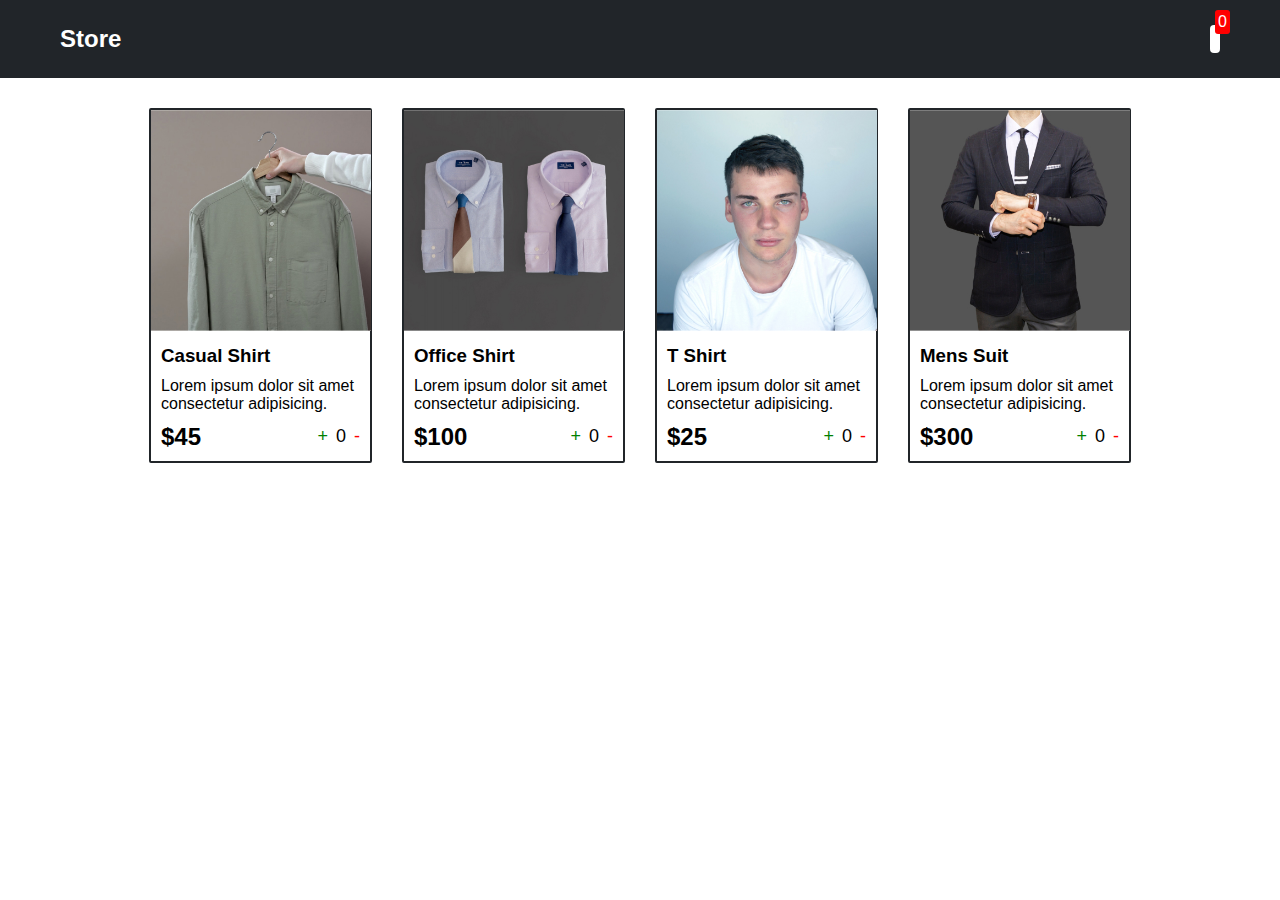
==== index.html @ e0376864 "first commit" ====
<!DOCTYPE html>
<html lang="en">
<head>
    <meta charset="UTF-8">
    <meta name="viewport" content="width=device-width, initial-scale=1.0"> 
    <title>Document</title>
    <link rel="stylesheet" href="style.css">
</head>
<body>
  <div class="navbar">
    <h2>Store</h2>
    <div class="cart">
        <i class="bi bi-cart2"></i>
        <div id="cart__amnt" class="cart__amnt">0</div>
    </div>
  </div>

  <div class="shop" id="shop">
   
    </div>
   
    
    <script src="main.js"></script>
</body>
</html>
---- style.css ----
* {
    margin: 0;
    padding: 0;
    box-sizing: border-box;
}

body {
    font-family: sans-serif;
}

i {
    cursor: pointer;
}
  
a {
    text-decoration: none;
    color: white;
  }
  
  /* Navbar styles */
  
.navbar {
    display: flex;
    flex-direction: row;
    justify-content: space-between;
    background-color: #212529;
    color: white;
    padding: 25px 60px;
    margin-bottom: 30px;
}

.cart {
    position: relative;
    background-color: #fff;
    color: #212529;
    font-size: 30px;
    padding: 5px;
    border-radius: 4px;
  }
  
 .cart__amnt {
    position: absolute;
    top: -15px;
    right: -10px;
    font-size: 16px;
    background-color: red;
    color: white;
    padding: 3px;
    border-radius: 3px;
  }

  /* cards */

.shop {
    display: grid;
    grid-template-columns: repeat(4, 223px);
    gap: 30px;
    justify-content: center;
   
}

@media (max-width: 1000px) {
    .shop {
      grid-template-columns: repeat(2, 223px);
    }
  }
  
  @media (max-width: 500px) {
    .shop {
      grid-template-columns: repeat(1, 223px);
    }
  }
  

.item {
    border: 2px solid #212529;
    border-radius: 2px;
}

.details {
    display: flex;
    flex-direction: column;
    padding: 10px;
    gap: 10px;
  }
  
  .price-quantity {
    display: flex;
    flex-direction: row;
    justify-content: space-between;
    align-items: center;
  }
  
  .btns {
    display: flex;
    flex-direction: row;
    gap: 8px;
    font-size: 18px;
  }

  .plus {
    color: green;
    cursor: pointer;
  }
  
  .minus {
    color: red;
    cursor: pointer;
  }
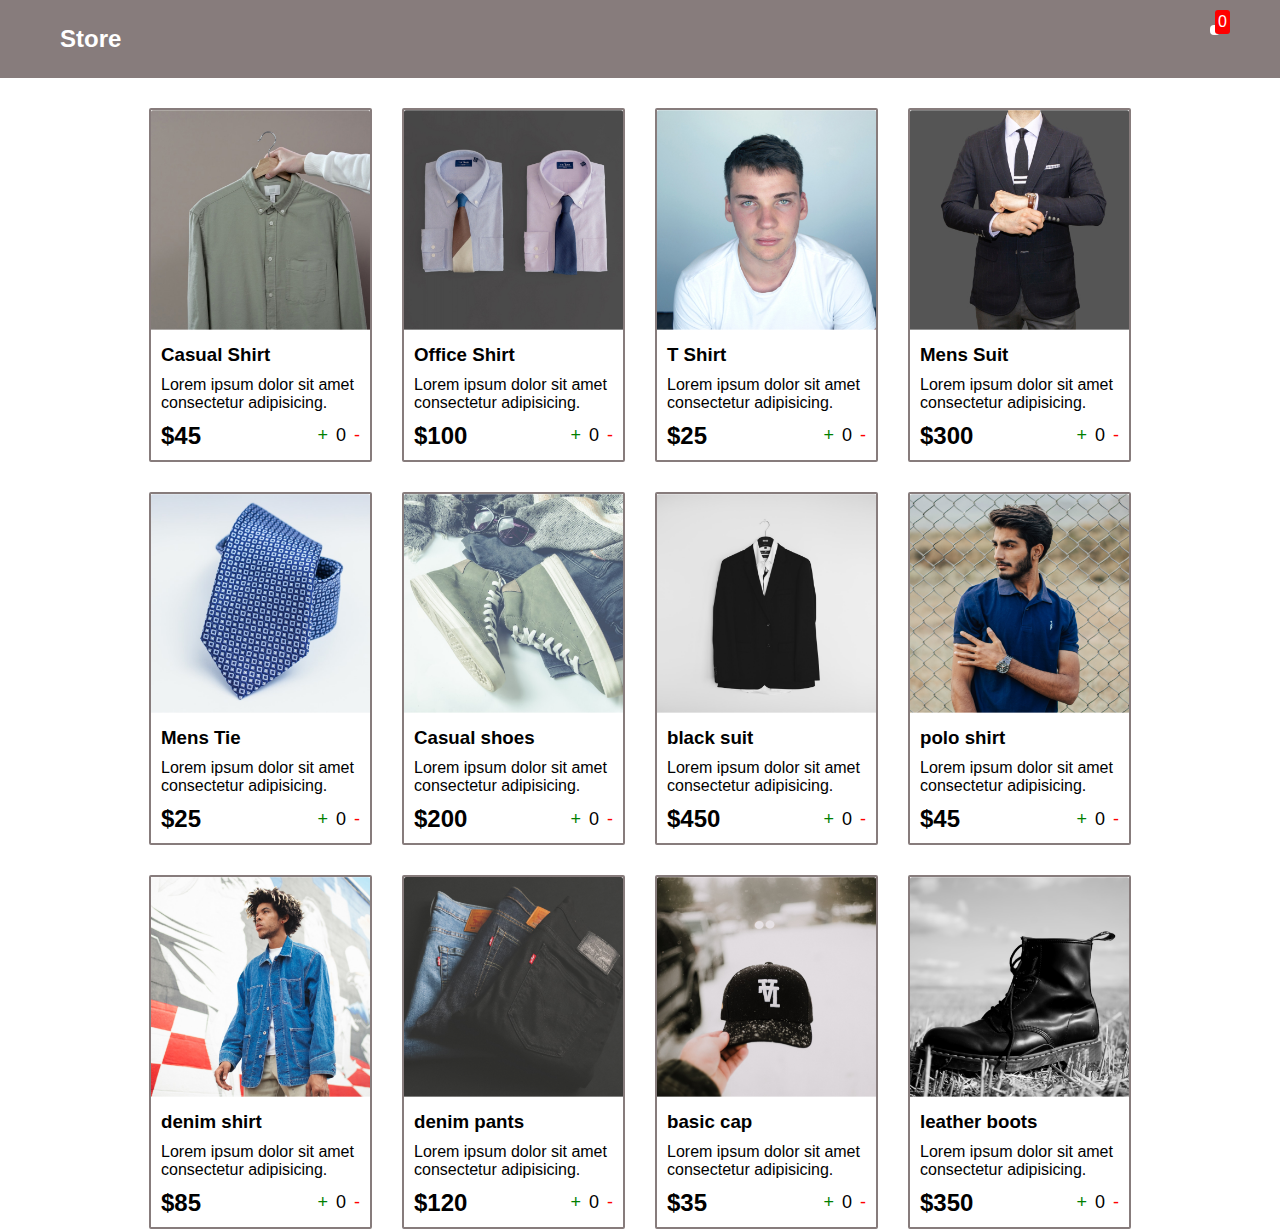
==== commit d4e1a536: "second commit" ====
--- a/index.html
+++ b/index.html
@@ -4,22 +4,26 @@
     <meta charset="UTF-8">
     <meta name="viewport" content="width=device-width, initial-scale=1.0"> 
     <title>Document</title>
-    <link rel="stylesheet" href="style.css">
+    <link rel="stylesheet" href="./src/style.css">
 </head>
 <body>
   <div class="navbar">
-    <h2>Store</h2>
-    <div class="cart">
-        <i class="bi bi-cart2"></i>
-        <div id="cart__amnt" class="cart__amnt">0</div>
-    </div>
+    <a href="index.html">
+      <h2>Store</h2>
+    </a>
+
+    <a href="cart.html">
+      <div class="cart">
+          <i class="bi bi-cart2"></i>
+          <div id="cart__amnt" class="cart__amnt">0</div>
+      </div>
+    </a>
   </div>
 
-  <div class="shop" id="shop">
+      <div class="shop" id="shop">
    
-    </div>
-   
-    
-    <script src="main.js"></script>
-</body>
+      </div>
+      <script src="./src/Data.js"></script>
+      <script src="./src/main.js"></script>
+  </body>
 </html>--- a/src/style.css
+++ b/src/style.css
@@ -0,0 +1,189 @@
+* {
+    margin: 0;
+    padding: 0;
+    box-sizing: border-box;
+}
+
+body {
+    font-family: sans-serif;
+}
+
+i {
+    cursor: pointer;
+}
+  
+a {
+    text-decoration: none;
+    color: white;
+  }
+ 
+  
+  /* Navbar styles */
+  
+.navbar {
+    display: flex;
+    flex-direction: row;
+    justify-content: space-between;
+    background-color: rgb(135, 124, 124);
+    color: white;
+    padding: 25px 60px;
+    margin-bottom: 30px;
+}
+
+.cart {
+    position: relative;
+    background-color: #fff;
+    color: #212529;
+    font-size: 30px;
+    padding: 5px;
+    border-radius: 4px;
+  }
+  
+ .cart__amnt {
+    position: absolute;
+    top: -15px;
+    right: -10px;
+    font-size: 16px;
+    background-color: red;
+    color: white;
+    padding: 3px;
+    border-radius: 3px;
+  }
+
+
+
+  /* cards */
+
+.shop {
+    display: grid;
+    grid-template-columns: repeat(4, 223px);
+    gap: 30px;
+    justify-content: center;
+   
+}
+
+@media (max-width: 1000px) {
+    .shop {
+      grid-template-columns: repeat(2, 223px);
+    }
+  }
+  
+  @media (max-width: 500px) {
+    .shop {
+      grid-template-columns: repeat(1, 223px);
+    }
+  }
+  
+
+.item {
+    border: 2px solid rgb(135, 124, 124);
+    border-radius: 2px;
+}
+
+.item img {
+  width: 100%;
+  border-radius: 2px 2px 0 0;
+}
+
+.details {
+    display: flex;
+    flex-direction: column;
+    padding: 10px;
+    gap: 10px;
+  }
+  
+  .price-quantity {
+    display: flex;
+    flex-direction: row;
+    justify-content: space-between;
+    align-items: center;
+  }
+  
+  .btns {
+    display: flex;
+    flex-direction: row;
+    gap: 8px;
+    font-size: 18px;
+  }
+
+  .plus {
+    color: green;
+    cursor: pointer;
+  }
+  
+  .minus {
+    color: red;
+    cursor: pointer;
+  }
+
+
+  /* cart */
+  .text-center {
+    text-align: center;
+    margin-bottom: 20px;
+  }
+  
+  .homebtn,
+  .checkout,
+  .removeAll {
+    background-color: #212529;
+    color: white;
+    border: none;
+    padding: 6px;
+    border-radius: 3px;
+    cursor: pointer;
+    margin-top: 10px;
+  }
+  
+  .checkout {
+    background-color: green;
+  }
+  .removeAll {
+    background-color: red;
+  }
+  .bi {
+    color: red;
+    font-weight: bold;
+  }
+  
+  /**
+  * ! style rules for shopping-cart
+  **/
+  
+  .shopping-cart {
+    display: grid;
+    grid-template-columns: repeat(1, 320px);
+    justify-content: center;
+    gap: 15px;
+  }
+  
+  /**
+  * ! style rules for cart-item
+  **/
+  
+  .cart-item {
+    border: 2px solid #212529;
+    border-radius: 5px;
+    display: flex;
+  }
+  
+  .title-price-x {
+    width: 195px;
+    display: flex;
+    align-items: center;
+    justify-content: space-between;
+  }
+  
+  .title-price {
+    display: flex;
+    align-items: center;
+    gap: 10px;
+  }
+  
+  .cart-item-price {
+    background-color: #212529;
+    color: white;
+    border-radius: 4px;
+    padding: 3px 6px;
+  }
+  